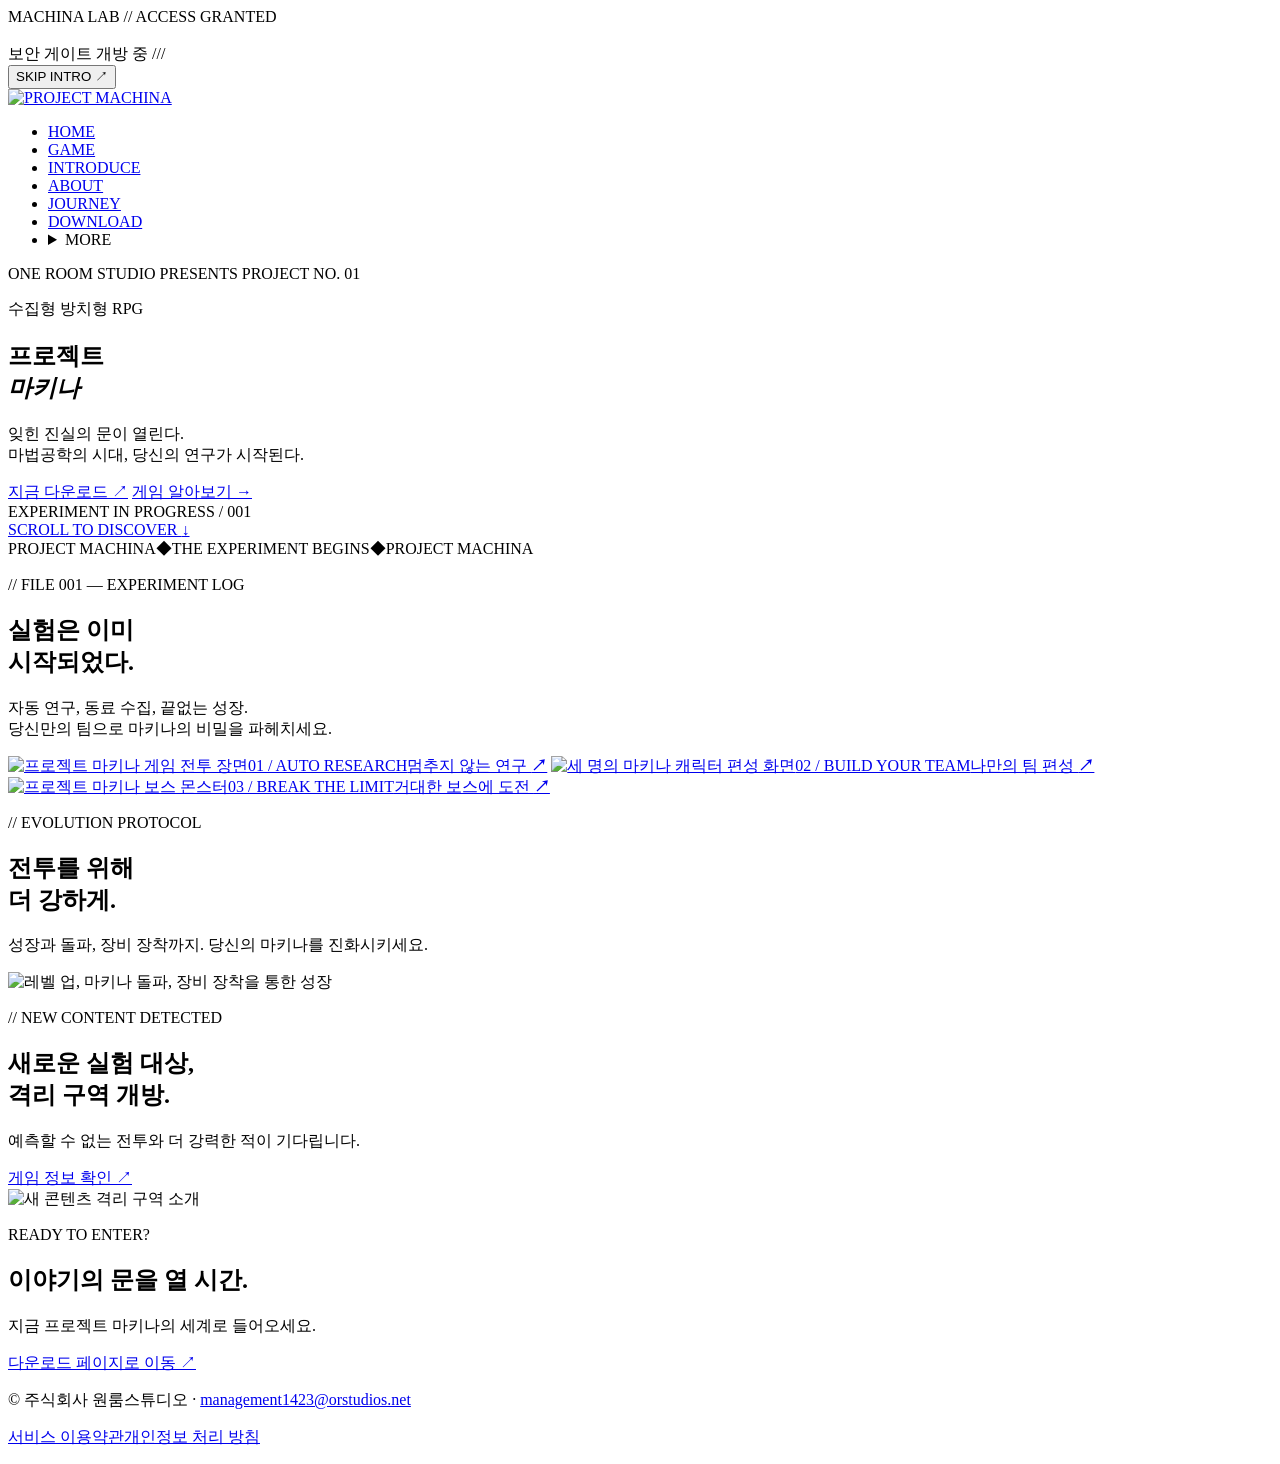
==== index.html @ 91fe96f7 "Restore official home at root and move campaign to /download/ The laboratory download landing had re" ====
<!doctype html>
<html lang="ko">
<head>
    <meta charset="utf-8">
    <meta name="viewport" content="width=device-width, initial-scale=1">
    <meta name="google-site-verification" content="Ud0TVq6FxoQUJIldXih3fmodZwzruPx28qauhJHwj6c">
    <title>HOME | PROJECT MACHINA</title>
    <meta name="description" content="수집형 방치형 RPG &lt;프로젝트 마키나&gt; 공식 홈페이지 | 원룸스튜디오">
    <meta property="og:title" content="HOME | PROJECT MACHINA">
    <meta property="og:description" content="수집형 방치형 RPG &lt;프로젝트 마키나&gt; 공식 홈페이지 | 원룸스튜디오">
    <meta property="og:image" content="https://www.orstudios.net/assets/img/home-banner.webp">
    <link rel="icon" href="/assets/img/logo-machina.webp">
    <link rel="preconnect" href="https://fonts.googleapis.com">
    <link rel="preconnect" href="https://fonts.gstatic.com" crossorigin>
    <link rel="stylesheet" href="https://fonts.googleapis.com/css2?family=Lato:wght@400;700&family=Oswald:wght@700&display=swap">
    <link rel="stylesheet" href="/assets/style.css">
</head>
<body class="landing on-hero">
    <div class="entry-sequence">
        <div class="entry-noise"></div>
        <div class="entry-label">MACHINA LAB // ACCESS GRANTED</div>
        <div class="entry-doorway">
            <div class="entry-light"></div>
            <img class="entry-panel entry-panel-left" src="/assets/img/L_door.png" alt="">
            <img class="entry-panel entry-panel-right" src="/assets/img/R_door.png" alt="">
            <img class="entry-frame" src="/assets/img/doorframe.png" alt="">
        </div>
        <div class="entry-status">보안 게이트 개방 중 <span>///</span></div>
        <button class="entry-skip" type="button" aria-label="인트로 건너뛰기">SKIP INTRO ↗</button>
    </div>
    <header class="site-header">
        <a class="logo" href="/" aria-label="PROJECT MACHINA 홈"><img src="/assets/img/logo-machina.webp" alt="PROJECT MACHINA" width="134" height="32"></a>
        <nav aria-label="주 메뉴">
            <ul>
                <li><a href="/" aria-current="page">HOME</a></li>
                <li><a href="/game/">GAME</a></li>
                <li><a href="/introduce/">INTRODUCE</a></li>
                <li><a href="/about/">ABOUT</a></li>
                <li><a href="/journey/">JOURNEY</a></li>
                <li><a href="/download/">DOWNLOAD</a></li>
                <li>
                    <details class="dropdown">
                        <summary>MORE</summary>
                        <ul>
                        <li><a href="/more/로그아웃-및-계정-삭제-안내/">로그아웃 및 계정 삭제 안내</a></li>
                        <li><a href="/more/개인정보-수집-및-이용동의/">개인정보 수집 및 이용동의</a></li>
                        <li><a href="/more/개인정보-처리-방침/">개인정보 처리 방침</a></li>
                        <li><a href="/more/서비스-이용약관/">서비스 이용약관</a></li>
                        </ul>
                    </details>
                </li>
            </ul>
        </nav>
    </header>
    <main>
        <section class="landing-hero">
            <div class="hero-grid" aria-hidden="true"></div>
            <div class="landing-hero-content">
                <p class="eyebrow"><span class="live-dot"></span> ONE ROOM STUDIO PRESENTS <span class="eyebrow-line"></span> PROJECT NO. 01</p>
                <p class="hero-kicker">수집형 방치형 RPG</p>
                <h1>프로젝트<br><em>마키나</em></h1>
                <p class="hero-copy">잊힌 진실의 문이 열린다.<br>마법공학의 시대, 당신의 연구가 시작된다.</p>
                <div class="hero-actions">
                    <a class="button button-primary" href="/download/">지금 다운로드 <span aria-hidden="true">↗</span></a>
                    <a class="button button-ghost" href="/game/">게임 알아보기 <span aria-hidden="true">→</span></a>
                </div>
            </div>
            <div class="hero-side-label" aria-hidden="true">EXPERIMENT IN PROGRESS / 001</div>
            <a class="scroll-cue" href="#discover">SCROLL TO DISCOVER <span>↓</span></a>
        </section>
        <div class="signal-strip" aria-hidden="true"><span>PROJECT MACHINA</span><span>◆</span><span>THE EXPERIMENT BEGINS</span><span>◆</span><span>PROJECT MACHINA</span></div>
        <section class="feature-section" id="discover">
            <div class="section-heading"><p class="eyebrow">// FILE 001 — EXPERIMENT LOG</p><h2>실험은 이미<br><strong>시작되었다.</strong></h2><p>자동 연구, 동료 수집, 끝없는 성장.<br>당신만의 팀으로 마키나의 비밀을 파헤치세요.</p></div>
            <div class="feature-grid">
                <a class="feature-card" href="/game/"><img src="/assets/img/market-1.jpg" alt="프로젝트 마키나 게임 전투 장면" loading="lazy"><span class="feature-meta">01 / AUTO RESEARCH</span><span class="feature-title">멈추지 않는 연구 <b>↗</b></span></a>
                <a class="feature-card" href="/introduce/"><img src="/assets/img/market-6.jpg" alt="세 명의 마키나 캐릭터 편성 화면" loading="lazy"><span class="feature-meta">02 / BUILD YOUR TEAM</span><span class="feature-title">나만의 팀 편성 <b>↗</b></span></a>
                <a class="feature-card" href="/about/"><img src="/assets/img/market-2.jpg" alt="프로젝트 마키나 보스 몬스터" loading="lazy"><span class="feature-meta">03 / BREAK THE LIMIT</span><span class="feature-title">거대한 보스에 도전 <b>↗</b></span></a>
            </div>
        </section>
        <section class="showcase-section"><div class="section-heading"><p class="eyebrow">// EVOLUTION PROTOCOL</p><h2>전투를 위해<br><strong>더 강하게.</strong></h2><p>성장과 돌파, 장비 장착까지. 당신의 마키나를 진화시키세요.</p></div><img src="/assets/img/market-4.jpg" alt="레벨 업, 마키나 돌파, 장비 장착을 통한 성장" loading="lazy"></section>
        <section class="red-alert"><div><p class="eyebrow">// NEW CONTENT DETECTED</p><h2>새로운 실험 대상,<br>격리 구역 개방.</h2><p>예측할 수 없는 전투와 더 강력한 적이 기다립니다.</p><a class="button button-light" href="/game/">게임 정보 확인 <span aria-hidden="true">↗</span></a></div><img src="/assets/img/market-5.jpg" alt="새 콘텐츠 격리 구역 소개" loading="lazy"></section>
        <section class="final-cta"><p class="eyebrow">READY TO ENTER?</p><h2>이야기의 문을 열 시간.</h2><p>지금 프로젝트 마키나의 세계로 들어오세요.</p><a class="button button-primary" href="/download/">다운로드 페이지로 이동 <span aria-hidden="true">↗</span></a></section>
    </main>
    <script src="/assets/entry.js" defer></script>
    <footer class="site-footer">
        <p>© 주식회사 원룸스튜디오 · <a href="mailto:management1423@orstudios.net">management1423@orstudios.net</a></p>
        <p><a href="/more/서비스-이용약관/">서비스 이용약관</a><a href="/more/개인정보-처리-방침/">개인정보 처리 방침</a></p>
    </footer>
</body>
</html>
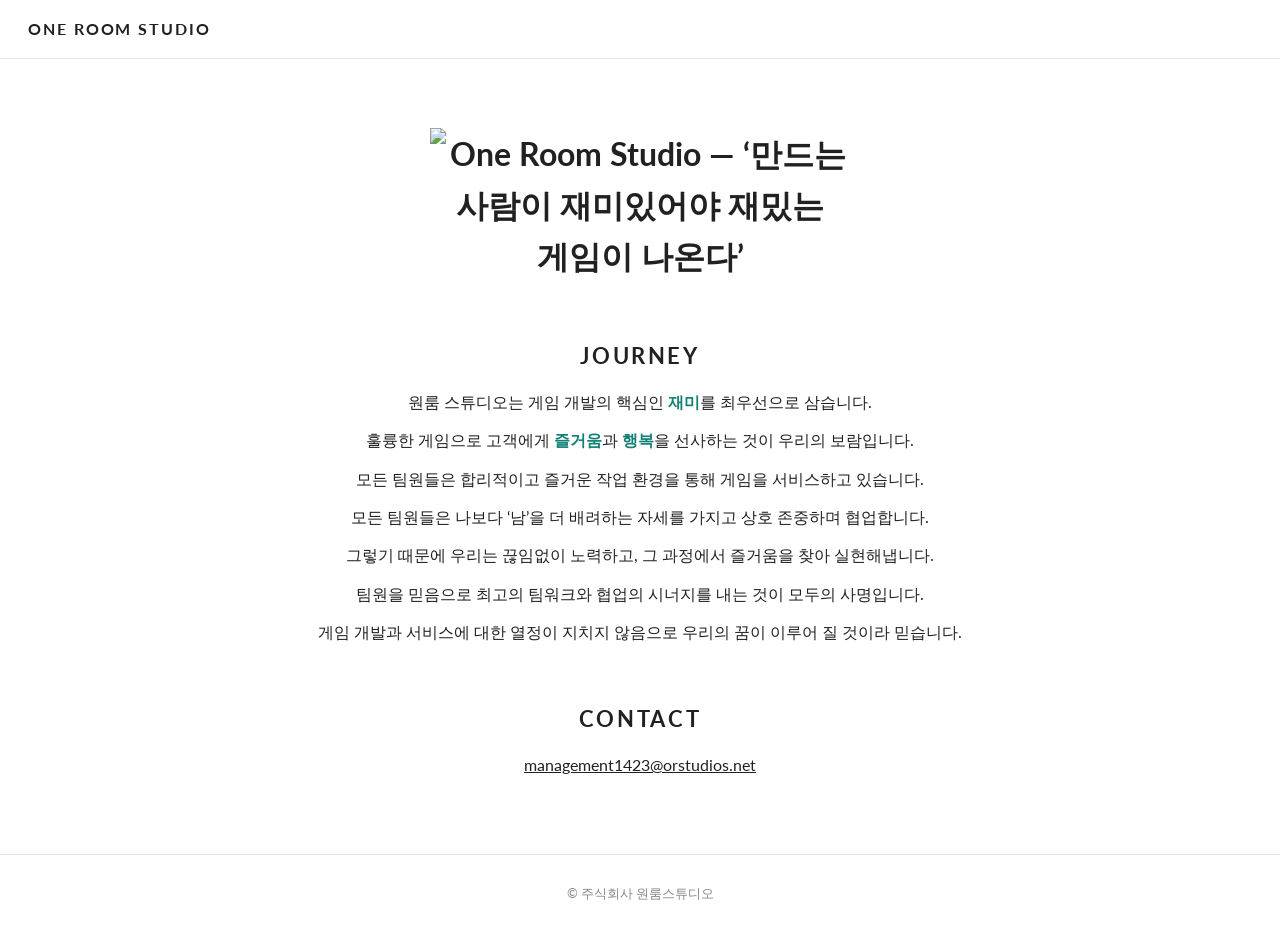
==== commit 9d56beaa: "프로젝트 마키나 재출시에 따라 게임 콘텐츠를 내리고 회사 소개만 표시 - 홈을 원룸스튜디오 회사 소개(로고, JOURNEY 문구, 연락처)로 교체 - GAME/INTRODUCE/A" ====
--- a/index.html
+++ b/index.html
@@ -4,87 +4,36 @@
     <meta charset="utf-8">
     <meta name="viewport" content="width=device-width, initial-scale=1">
     <meta name="google-site-verification" content="Ud0TVq6FxoQUJIldXih3fmodZwzruPx28qauhJHwj6c">
-    <title>HOME | PROJECT MACHINA</title>
-    <meta name="description" content="수집형 방치형 RPG &lt;프로젝트 마키나&gt; 공식 홈페이지 | 원룸스튜디오">
-    <meta property="og:title" content="HOME | PROJECT MACHINA">
-    <meta property="og:description" content="수집형 방치형 RPG &lt;프로젝트 마키나&gt; 공식 홈페이지 | 원룸스튜디오">
-    <meta property="og:image" content="https://www.orstudios.net/assets/img/home-banner.webp">
-    <link rel="icon" href="/assets/img/logo-machina.webp">
+    <title>원룸스튜디오 | ONE ROOM STUDIO</title>
+    <meta name="description" content="주식회사 원룸스튜디오 | 만드는 사람이 재미있어야 재밌는 게임이 나온다">
+    <meta property="og:title" content="원룸스튜디오 | ONE ROOM STUDIO">
+    <meta property="og:description" content="주식회사 원룸스튜디오 | 만드는 사람이 재미있어야 재밌는 게임이 나온다">
+    <meta property="og:image" content="https://www.orstudios.net/assets/img/oneroom-logo.webp">
+    <link rel="icon" href="/assets/img/oneroom-logo.webp">
     <link rel="preconnect" href="https://fonts.googleapis.com">
     <link rel="preconnect" href="https://fonts.gstatic.com" crossorigin>
-    <link rel="stylesheet" href="https://fonts.googleapis.com/css2?family=Lato:wght@400;700&family=Oswald:wght@700&display=swap">
+    <link rel="stylesheet" href="https://fonts.googleapis.com/css2?family=Lato:wght@400;700&display=swap">
     <link rel="stylesheet" href="/assets/style.css">
 </head>
-<body class="landing on-hero">
-    <div class="entry-sequence">
-        <div class="entry-noise"></div>
-        <div class="entry-label">MACHINA LAB // ACCESS GRANTED</div>
-        <div class="entry-doorway">
-            <div class="entry-light"></div>
-            <img class="entry-panel entry-panel-left" src="/assets/img/L_door.png" alt="">
-            <img class="entry-panel entry-panel-right" src="/assets/img/R_door.png" alt="">
-            <img class="entry-frame" src="/assets/img/doorframe.png" alt="">
-        </div>
-        <div class="entry-status">보안 게이트 개방 중 <span>///</span></div>
-        <button class="entry-skip" type="button" aria-label="인트로 건너뛰기">SKIP INTRO ↗</button>
-    </div>
+<body>
     <header class="site-header">
-        <a class="logo" href="/" aria-label="PROJECT MACHINA 홈"><img src="/assets/img/logo-machina.webp" alt="PROJECT MACHINA" width="134" height="32"></a>
-        <nav aria-label="주 메뉴">
-            <ul>
-                <li><a href="/" aria-current="page">HOME</a></li>
-                <li><a href="/game/">GAME</a></li>
-                <li><a href="/introduce/">INTRODUCE</a></li>
-                <li><a href="/about/">ABOUT</a></li>
-                <li><a href="/journey/">JOURNEY</a></li>
-                <li><a href="/download/">DOWNLOAD</a></li>
-                <li>
-                    <details class="dropdown">
-                        <summary>MORE</summary>
-                        <ul>
-                        <li><a href="/more/로그아웃-및-계정-삭제-안내/">로그아웃 및 계정 삭제 안내</a></li>
-                        <li><a href="/more/개인정보-수집-및-이용동의/">개인정보 수집 및 이용동의</a></li>
-                        <li><a href="/more/개인정보-처리-방침/">개인정보 처리 방침</a></li>
-                        <li><a href="/more/서비스-이용약관/">서비스 이용약관</a></li>
-                        </ul>
-                    </details>
-                </li>
-            </ul>
-        </nav>
+        <a class="logo" href="/">ONE ROOM STUDIO</a>
     </header>
-    <main>
-        <section class="landing-hero">
-            <div class="hero-grid" aria-hidden="true"></div>
-            <div class="landing-hero-content">
-                <p class="eyebrow"><span class="live-dot"></span> ONE ROOM STUDIO PRESENTS <span class="eyebrow-line"></span> PROJECT NO. 01</p>
-                <p class="hero-kicker">수집형 방치형 RPG</p>
-                <h1>프로젝트<br><em>마키나</em></h1>
-                <p class="hero-copy">잊힌 진실의 문이 열린다.<br>마법공학의 시대, 당신의 연구가 시작된다.</p>
-                <div class="hero-actions">
-                    <a class="button button-primary" href="/download/">지금 다운로드 <span aria-hidden="true">↗</span></a>
-                    <a class="button button-ghost" href="/game/">게임 알아보기 <span aria-hidden="true">→</span></a>
-                </div>
-            </div>
-            <div class="hero-side-label" aria-hidden="true">EXPERIMENT IN PROGRESS / 001</div>
-            <a class="scroll-cue" href="#discover">SCROLL TO DISCOVER <span>↓</span></a>
-        </section>
-        <div class="signal-strip" aria-hidden="true"><span>PROJECT MACHINA</span><span>◆</span><span>THE EXPERIMENT BEGINS</span><span>◆</span><span>PROJECT MACHINA</span></div>
-        <section class="feature-section" id="discover">
-            <div class="section-heading"><p class="eyebrow">// FILE 001 — EXPERIMENT LOG</p><h2>실험은 이미<br><strong>시작되었다.</strong></h2><p>자동 연구, 동료 수집, 끝없는 성장.<br>당신만의 팀으로 마키나의 비밀을 파헤치세요.</p></div>
-            <div class="feature-grid">
-                <a class="feature-card" href="/game/"><img src="/assets/img/market-1.jpg" alt="프로젝트 마키나 게임 전투 장면" loading="lazy"><span class="feature-meta">01 / AUTO RESEARCH</span><span class="feature-title">멈추지 않는 연구 <b>↗</b></span></a>
-                <a class="feature-card" href="/introduce/"><img src="/assets/img/market-6.jpg" alt="세 명의 마키나 캐릭터 편성 화면" loading="lazy"><span class="feature-meta">02 / BUILD YOUR TEAM</span><span class="feature-title">나만의 팀 편성 <b>↗</b></span></a>
-                <a class="feature-card" href="/about/"><img src="/assets/img/market-2.jpg" alt="프로젝트 마키나 보스 몬스터" loading="lazy"><span class="feature-meta">03 / BREAK THE LIMIT</span><span class="feature-title">거대한 보스에 도전 <b>↗</b></span></a>
-            </div>
-        </section>
-        <section class="showcase-section"><div class="section-heading"><p class="eyebrow">// EVOLUTION PROTOCOL</p><h2>전투를 위해<br><strong>더 강하게.</strong></h2><p>성장과 돌파, 장비 장착까지. 당신의 마키나를 진화시키세요.</p></div><img src="/assets/img/market-4.jpg" alt="레벨 업, 마키나 돌파, 장비 장착을 통한 성장" loading="lazy"></section>
-        <section class="red-alert"><div><p class="eyebrow">// NEW CONTENT DETECTED</p><h2>새로운 실험 대상,<br>격리 구역 개방.</h2><p>예측할 수 없는 전투와 더 강력한 적이 기다립니다.</p><a class="button button-light" href="/game/">게임 정보 확인 <span aria-hidden="true">↗</span></a></div><img src="/assets/img/market-5.jpg" alt="새 콘텐츠 격리 구역 소개" loading="lazy"></section>
-        <section class="final-cta"><p class="eyebrow">READY TO ENTER?</p><h2>이야기의 문을 열 시간.</h2><p>지금 프로젝트 마키나의 세계로 들어오세요.</p><a class="button button-primary" href="/download/">다운로드 페이지로 이동 <span aria-hidden="true">↗</span></a></section>
+    <main class="company">
+        <h1><img class="company-logo" src="/assets/img/oneroom-logo.webp" alt="One Room Studio — ‘만드는 사람이 재미있어야 재밌는 게임이 나온다’"></h1>
+        <h2>JOURNEY</h2>
+        <p>원룸 스튜디오는 게임 개발의 핵심인 <strong>재미</strong>를 최우선으로 삼습니다.</p>
+        <p>훌륭한 게임으로 고객에게 <strong>즐거움</strong>과 <strong>행복</strong>을 선사하는 것이 우리의 보람입니다.</p>
+        <p>모든 팀원들은 합리적이고 즐거운 작업 환경을 통해 게임을 서비스하고 있습니다.</p>
+        <p>모든 팀원들은 나보다 ‘남’을 더 배려하는 자세를 가지고 상호 존중하며 협업합니다.</p>
+        <p>그렇기 때문에 우리는 끊임없이 노력하고, 그 과정에서 즐거움을 찾아 실현해냅니다.</p>
+        <p>팀원을 믿음으로 최고의 팀워크와 협업의 시너지를 내는 것이 모두의 사명입니다.</p>
+        <p>게임 개발과 서비스에 대한 열정이 지치지 않음으로 우리의 꿈이 이루어 질 것이라 믿습니다.</p>
+        <h2>CONTACT</h2>
+        <p><a href="mailto:management1423@orstudios.net">management1423@orstudios.net</a></p>
     </main>
-    <script src="/assets/entry.js" defer></script>
     <footer class="site-footer">
-        <p>© 주식회사 원룸스튜디오 · <a href="mailto:management1423@orstudios.net">management1423@orstudios.net</a></p>
-        <p><a href="/more/서비스-이용약관/">서비스 이용약관</a><a href="/more/개인정보-처리-방침/">개인정보 처리 방침</a></p>
+        <p>© 주식회사 원룸스튜디오</p>
     </footer>
 </body>
 </html>
--- a/assets/style.css
+++ b/assets/style.css
@@ -0,0 +1,154 @@
+:root
+{
+    --text: #212121;
+    --muted: #666;
+    --accent: #138275;
+    --line: #e5e5e5;
+}
+
+*
+{
+    box-sizing: border-box;
+}
+
+body
+{
+    margin: 0;
+    font-family: Lato, "Apple SD Gothic Neo", "Malgun Gothic", "Noto Sans KR", sans-serif;
+    color: var(--text);
+    background: #fff;
+    line-height: 1.6;
+    word-break: keep-all;
+}
+
+img
+{
+    display: block;
+    max-width: 100%;
+    height: auto;
+}
+
+a
+{
+    color: inherit;
+}
+
+/* 헤더 */
+.site-header
+{
+    display: flex;
+    align-items: center;
+    padding: 16px 28px;
+    border-bottom: 1px solid var(--line);
+}
+
+.site-header .logo
+{
+    font-weight: 700;
+    letter-spacing: .12em;
+    text-decoration: none;
+}
+
+/* 회사 소개 */
+.company
+{
+    max-width: 860px;
+    margin: 0 auto;
+    padding: 48px 16px 64px;
+    text-align: center;
+}
+
+.company-logo
+{
+    width: min(420px, 80%);
+    margin: 0 auto;
+}
+
+.company h2
+{
+    margin: 56px 0 16px;
+    font-size: 22px;
+    letter-spacing: .12em;
+}
+
+.company p
+{
+    margin: 0 0 .8em;
+}
+
+.company strong
+{
+    color: var(--accent);
+}
+
+/* 약관/안내 문서 */
+.doc
+{
+    max-width: 860px;
+    margin: 0 auto;
+    padding: 40px 16px 64px;
+    overflow-wrap: anywhere;
+}
+
+.doc h1,
+.doc h2
+{
+    line-height: 1.4;
+}
+
+.doc p
+{
+    margin: 0 0 .6em;
+}
+
+.doc .center
+{
+    text-align: center;
+}
+
+.doc a
+{
+    color: var(--accent);
+}
+
+.doc-list
+{
+    padding-left: 1.2em;
+}
+
+.doc-list li
+{
+    margin: .4em 0;
+}
+
+.site-footer
+{
+    padding: 24px 16px;
+    border-top: 1px solid var(--line);
+    text-align: center;
+    font-size: 13px;
+    color: #888;
+}
+
+.site-footer p
+{
+    margin: 4px 0;
+}
+
+.site-footer a
+{
+    margin: 0 8px;
+}
+
+@media (max-width: 720px)
+{
+    .site-header
+    {
+        padding: 12px 16px;
+    }
+
+    .doc
+    {
+        font-size: 15px;
+    }
+}
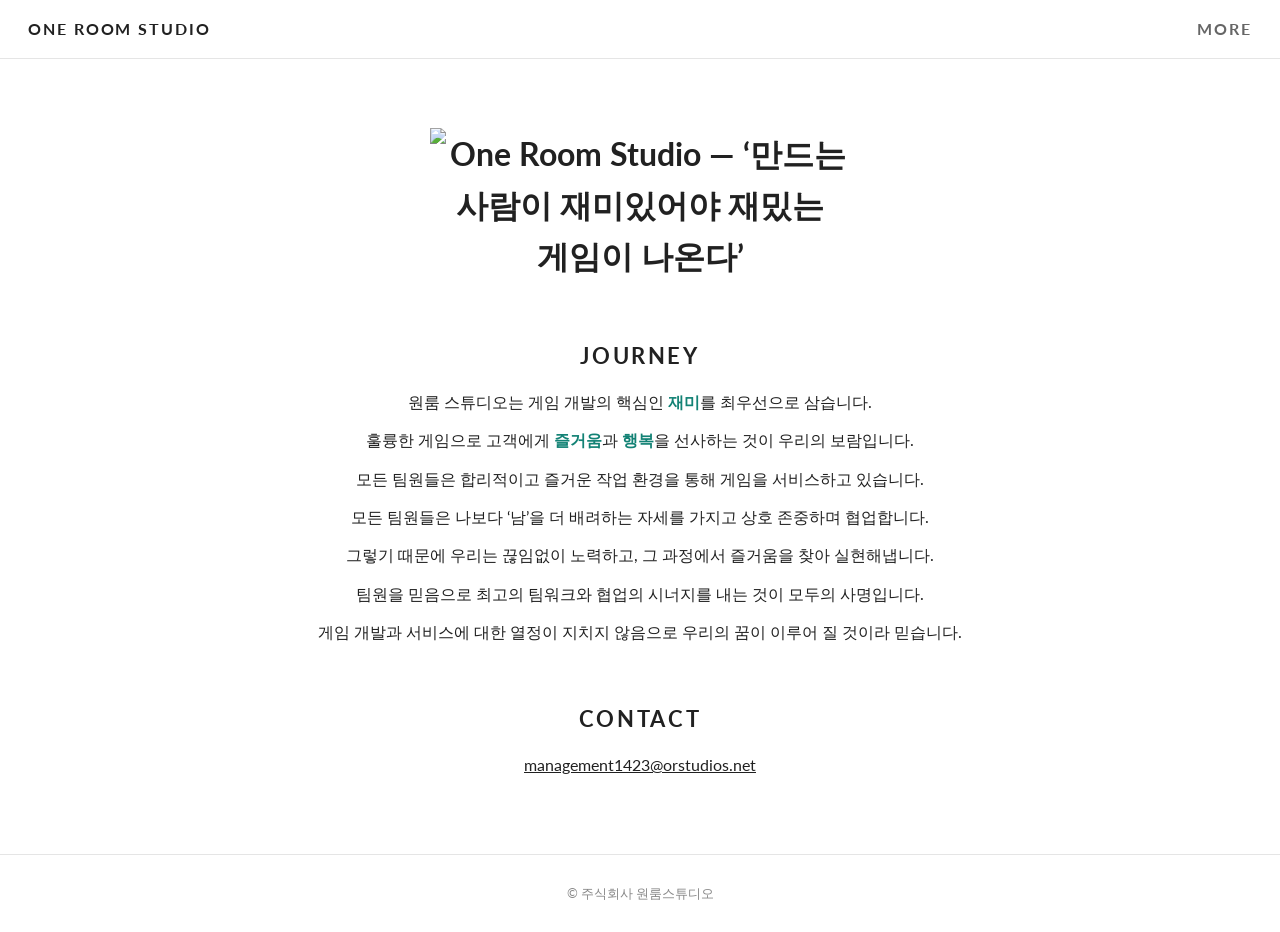
==== commit 4f3e6aa9: "헤더에 MORE 메뉴 추가, 연령 적합성 등급 링크 숨김 - 모든 페이지 헤더에 /more/ 로 가는 MORE 링크 추가 - /more/ 목록의 연령 적합성 등급 링크를 주석 처리" ====
--- a/index.html
+++ b/index.html
@@ -18,6 +18,7 @@
 <body>
     <header class="site-header">
         <a class="logo" href="/">ONE ROOM STUDIO</a>
+        <nav class="site-nav"><a href="/more/">MORE</a></nav>
     </header>
     <main class="company">
         <h1><img class="company-logo" src="/assets/img/oneroom-logo.webp" alt="One Room Studio — ‘만드는 사람이 재미있어야 재밌는 게임이 나온다’"></h1>
--- a/assets/style.css
+++ b/assets/style.css
@@ -47,6 +47,24 @@
     font-weight: 700;
     letter-spacing: .12em;
     text-decoration: none;
+}
+
+.site-nav
+{
+    margin-left: auto;
+}
+
+.site-nav a
+{
+    font-weight: 700;
+    letter-spacing: .12em;
+    text-decoration: none;
+    color: var(--muted);
+}
+
+.site-nav a:hover
+{
+    color: var(--accent);
 }
 
 /* 회사 소개 */
